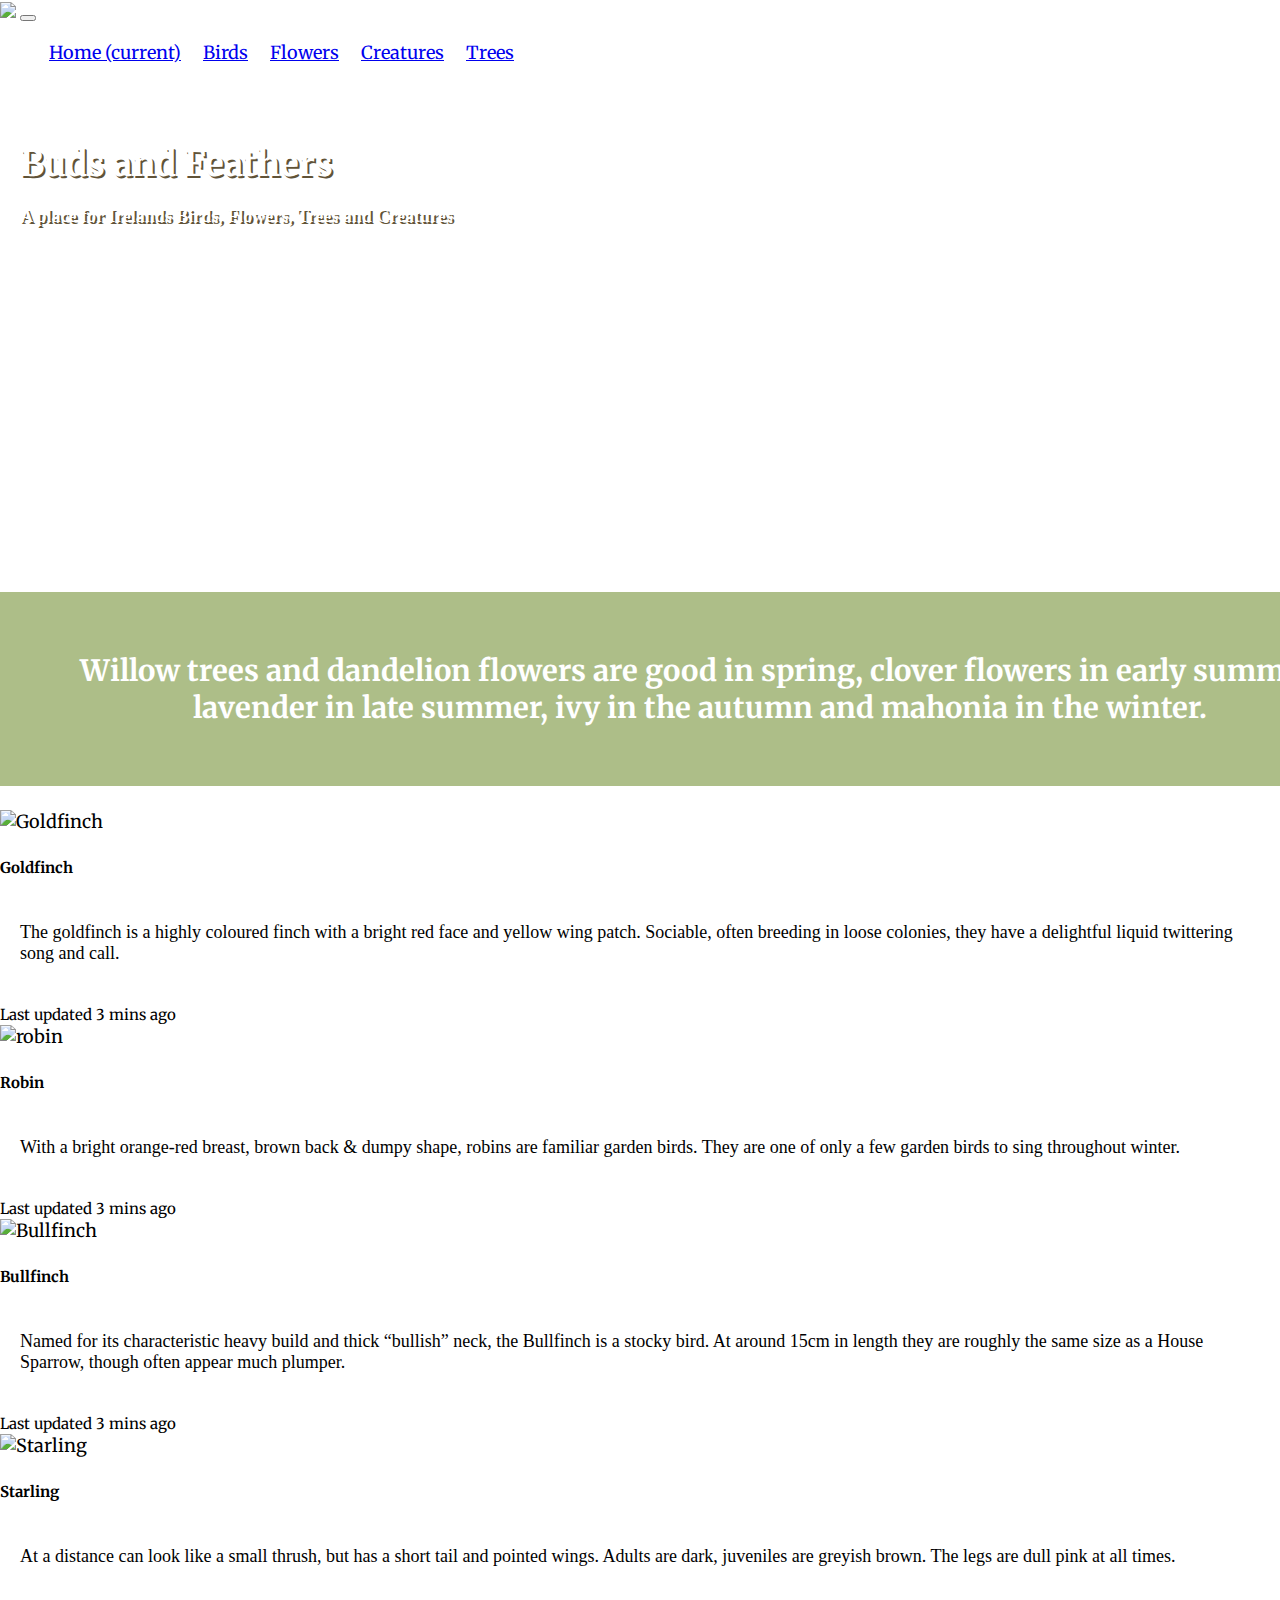
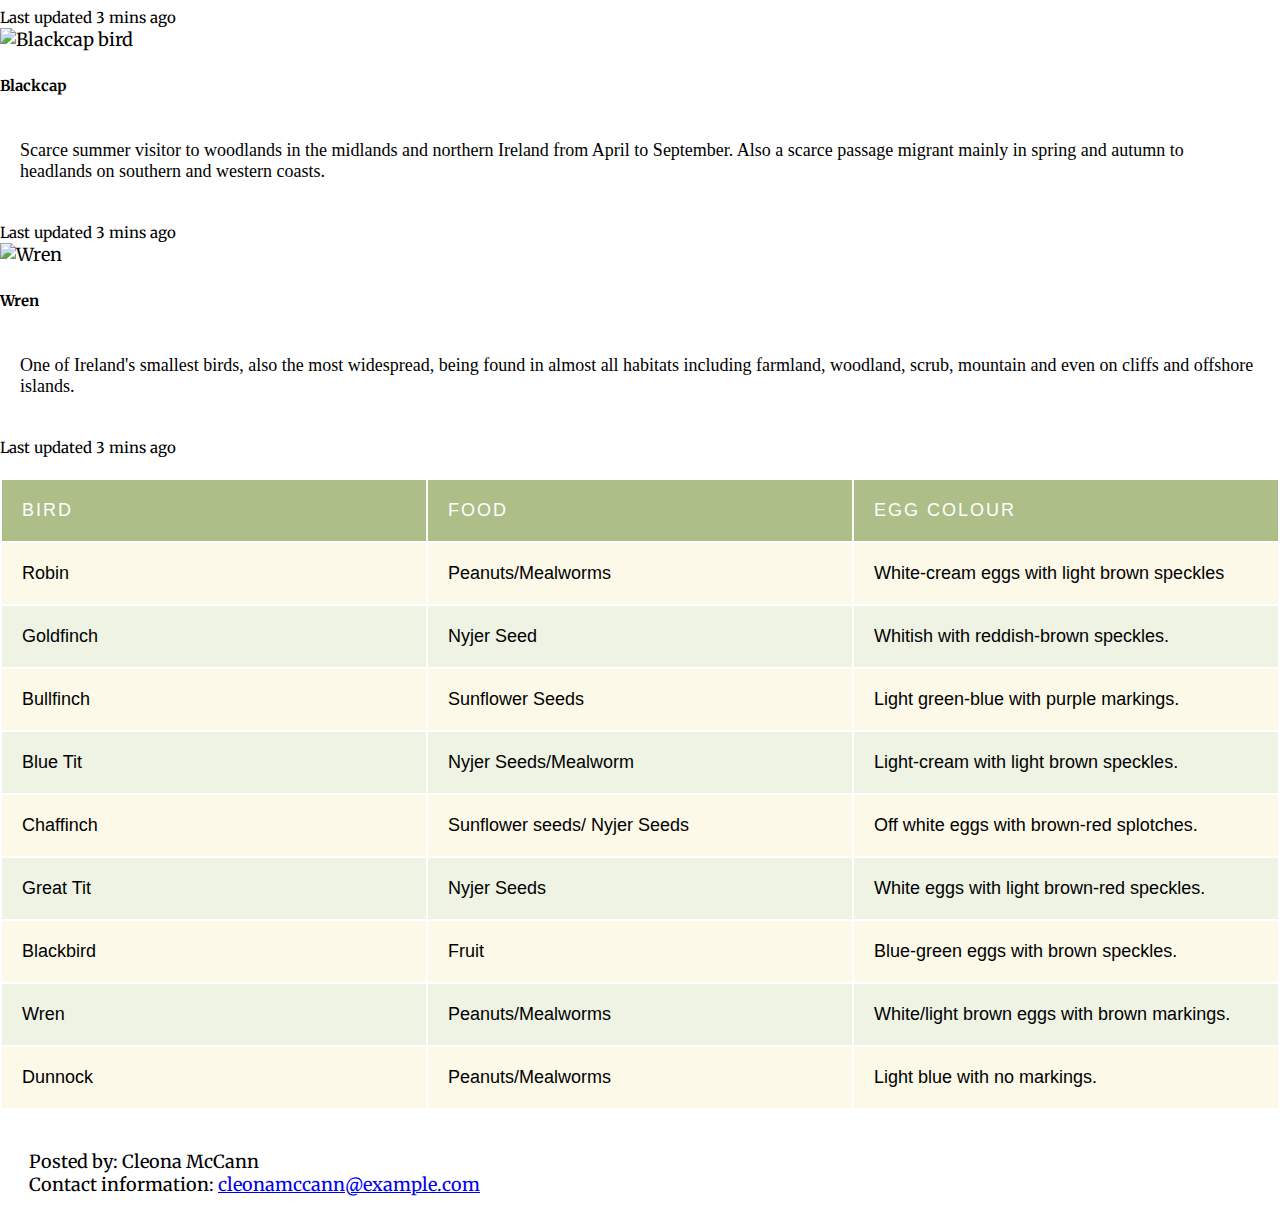
==== Flowers.html @ ee90550a "Add files via upload" ====
<!DOCTYPE html>
<html>
    <head>
        
        <!-- Required meta tags -->
    <meta charset="utf-8">
    <meta name="viewport" content="width=device-width, initial-scale=1, shrink-to-fit=no">

    <!-- Bootstrap CSS for styling and layout-->
    <link rel="stylesheet" href="https://stackpath.bootstrapcdn.com/bootstrap/4.1.3/css/bootstrap.min.css" integrity="sha384-MCw98/SFnGE8fJT3GXwEOngsV7Zt27NXFoaoApmYm81iuXoPkFOJwJ8ERdknLPMO" crossorigin="anonymous">
        <link href="style.css" type="text/css" rel="stylesheet">
        <link href='https://fonts.googleapis.com/css?family=merriweather' rel='stylesheet'>    </head>
    
<body>
    <div class="container">
        <!--container to enclose the logo and navigation altogether-->
        <div class="header">
                <nav class="navbar navbar-expand-lg navbar-light bg-light">
                    <a><img src="images/budsandflowerslogo.png" width="80%"></a>
            <button class="navbar-toggler" type="button" data-toggle="collapse" data-target="#navbarTogglerDemo02" aria-controls="navbarTogglerDemo02" aria-expanded="false" aria-label="Toggle navigation">
              <span class="navbar-toggler-icon"></span>
            </button>
           <div class="collapse navbar-collapse" id="navbarTogglerDemo02">
              <ul class="navbar-nav mr-auto mt-2 mt-lg-0">
                <li class="nav-item active">
                  <a class="nav-link" href="index.html">Home <span class="sr-only">(current)</span></a>
                </li>
                <li class="nav-item">
                  <a class="nav-link" href="birds.html">Birds</a>
                </li>
                <li class="nav-item">
                  <a class="nav-link" href="flowers.html">Flowers</a>
                </li>
                <li class="nav-item">
                    <a class="nav-link" href="creatures.html">Creatures</a>
                  </li>
                  <li class="nav-item">
                    <a class="nav-link" href="trees.html">Trees</a>
                  </li>
              </ul>
          </nav>
<div class="jumbotron jumbotron--flowers jumbotron-fluid" alt="Responsive image">
  <div class="container">
    <h1>Buds and Feathers</h1>
    <h3>A place for Irelands Birds, Flowers, Trees and Creatures</h3>
  </div>
</div>

<div class="content">
    <div class="feature">
        <div class="row">
            <div class="col-sm-12">
        <h2>Willow trees and dandelion flowers are good in spring, clover flowers in early summer, lavender in late summer, ivy in the autumn and mahonia in the winter.</h2>
    </div>
</div>
<div class="card-group">
    <div class="card">
        <img src="images/goldfinch.jpg" class="card-img-top" alt="Goldfinch">
        <div class="card-body">
            <h5 class="card-title">Goldfinch</h5>
            <p class="card-text">The goldfinch is a highly coloured finch with a bright red face and yellow wing patch. Sociable, often breeding in loose colonies, they have a delightful liquid twittering song and call. </p>
        </div>
        <div class="card-footer">
            <small class="text-muted">Last updated 3 mins ago</small>
        </div>
    </div>
    <div class="card">
        <img src="images/robin.jpg" class="card-img-top" alt="robin">
        <div class="card-body">
            <h5 class="card-title">Robin</h5>
            <p class="card-text">With a bright orange-red breast, brown back & dumpy shape, robins are familiar garden birds. They are one of only a few garden birds to sing throughout winter.</p>
        </div>
        <div class="card-footer">
            <small class="text-muted">Last updated 3 mins ago</small>
        </div>
    </div>
    <div class="card">
        <img src="images/bullfinch.jpg" class="card-img-top" alt="Bullfinch">
        <div class="card-body">
            <h5 class="card-title">Bullfinch</h5>
            <p class="card-text">Named for its characteristic heavy build and thick “bullish” neck, the Bullfinch is a stocky bird. At around 15cm in length they are roughly the same size as a House Sparrow, though often appear much plumper.</p>
        </div>
        <div class="card-footer">
            <small class="text-muted">Last updated 3 mins ago</small>
        </div>
    </div>
</div>

<div class="card-group">
    <div class="card">
        <img src="images/starling.jpg" class="card-img-top" alt="Starling">
        <div class="card-body">
            <h5 class="card-title">Starling</h5>
            <p class="card-text">At a distance can look like a small thrush, but has a short tail and pointed wings. Adults are dark, juveniles are greyish brown. The legs are dull pink at all times.  </p>
        </div>
        <div class="card-footer">
            <small class="text-muted">Last updated 3 mins ago</small>
        </div>
    </div>
    <div class="card">
        <img src="images/blackcap.jpg" class="card-img-top" alt="Blackcap bird">
        <div class="card-body">
            <h5 class="card-title">Blackcap</h5>
            <p class="card-text">Scarce summer visitor to woodlands in the midlands and northern Ireland from April to September. Also a scarce passage migrant mainly in spring and autumn to headlands on southern and western coasts.</p>
        </div>
        <div class="card-footer">
            <small class="text-muted">Last updated 3 mins ago</small>
        </div>
    </div>
    <div class="card">
        <img src="images/wren.jpg" class="card-img-top" alt="Wren">
        <div class="card-body">
            <h5 class="card-title">Wren</h5>
            <p class="card-text">One of Ireland's smallest birds, also the most widespread, being found in almost all habitats including farmland, woodland, scrub, mountain and even on cliffs and offshore islands. </p>
        </div>
        <div class="card-footer">
            <small class="text-muted">Last updated 3 mins ago</small>
        </div>
    </div>
</div>

<!--start of table-->
<table>
    <thead>
      <tr>
        <th>Bird</th>
        <th>Food</th>
        <th>Egg colour</th>
      </tr>
    </thead>
    <tbody>
      <tr>
        <th>Robin</th>
        <td>Peanuts/Mealworms</td>
        <td>White-cream eggs with light brown speckles</td>
      </tr>
      <tr>
        <th>Goldfinch</th>
        <td>Nyjer Seed</td>
        <td>Whitish with reddish-brown speckles.</td>
      </tr>
      <tr>
        <th>Bullfinch</th>
        <td>Sunflower Seeds</td>
        <td>Light green-blue with purple markings.</td>
      </tr>
      <tr>
        <th>Blue Tit</th>
        <td>Nyjer Seeds/Mealworm</td>
        <td>Light-cream with light brown speckles. </td>
      </tr>
      <tr>
        <th>Chaffinch</th>
        <td>Sunflower seeds/ Nyjer Seeds</td>
        <td>Off white eggs with brown-red splotches. </td>
      </tr>
      <tr>
        <th>Great Tit</th>
        <td>Nyjer Seeds</td>
        <td>White eggs with light brown-red speckles. </td>
      </tr>
      <tr>
        <th>Blackbird</th>
        <td>Fruit</td>
        <td>Blue-green eggs with brown speckles. </td>
      </tr>
      <tr>
        <th>Wren</th>
        <td>Peanuts/Mealworms</td>
        <td>White/light brown eggs with brown markings. </td>
      </tr>
      <tr>
        <th>Dunnock</th>
        <td>Peanuts/Mealworms</td>
        <td>Light blue with no markings.  </td>
      </tr>
      </tbody>
  </table> 
  </div>
  <!--end of table-->

  <footer>
    <div class="row text-center">
    <div class="col-sm-6">
        <li>Posted by: Cleona McCann</li></div>
        <div class="col-sm-6">
            <li>Contact information: <a href="mailto:someone@example.com">
                cleonamccann@example.com</a></li></div>
            </div>
    </footer>
---- style.css ----
body {
    display: flex;
    width: 100%;
    margin: 0 auto;
    font-family: 'merriweather', 'Montserrat';
    font-size: 18px;
    vertical-align: text-bottom;
}

@import url('https://fonts.googleapis.com/css2?family=Montserrat&display=swap');
@import url('https://fonts.googleapis.com/css2?family=Merriweather&display=swap');

header{
    margin: 80px;
    padding-left: 100px;
    float: right;
    
}

.topnav {
  overflow: hidden;
  background-color: #ffffff;
  padding: 20px;
  
  
}

.topnav a {
  color: #615338;
  padding: 14px 16px;
  text-decoration: none;
  font-size: 17px;
}

.topnav a:hover {
  background-color: #ffffff;
  color: #ADBE88;
}

.topnav a.active {
  background-color: #ffffff;
  color: #615338;
}

.topnav-right {
  float: right;
  bottom: auto;
}


body {
  --grey: #615338;
  --white: #fff;
  --light-green: #adbe88;
}

.jumbotron {
  color: var(--white);
  text-shadow: 2px 2px var(--grey);
  background-position: center;
  background-repeat: no-repeat;
  background-size: cover;
  height: 50vh;
  padding-top: 50px;
}

.jumbotron--flowers {
  background-image: url(images/wildflowers.jpg);
}

.jumbotron--trees {
  background-image: url(images/apple.jpg);
}

.jumbotron--creatures {
  background-image: url(images/beeFlower.jpg);
}

.jumbotron--home {
  background-image: url(images/goldfinch1.jpg);
}

.jumbotron--bird {
  background-image: url(images/owlFlower.jpg);
}
p {
    font-family: 'montserrat';
    font-size: 16px, black;
    margin: 40px,;
    padding: 20px;
}
.btn {
    background-color: #ADBE88;
    border: #ADBE88;
    margin: 20px;
}

h1{
    font-size: 35px;
    margin: 20px;
    margin-top: 10px;
    font-family: 'merriweather';

}


h2 {display: flex;
    width: 100%;
    font-size: 22pt;
    text-align: center;
    font-family: 'merriweather';
    color: #ffffff;
    padding: 60px; 
    background-color: #ADBE88;
    margin-top: 10px;
    
}
h3{
    font-size: 18px;
    margin: 20px;
    margin-top: 10px;
    font-family: 'montserrat';

}
.col-sm-6 {
    padding: 0px               !important;
}
.jumbotron {
    margin-bottom: 10px               !important;

}
#content {overflow: auto;
}

#nav, #featurer {
    margin: 1%;
    padding: 0%;
    text-align: center;
    color:#ADBE88}


.article {
    display: flex;
    padding: 20px;
    font-family: 'Montserrat';
    border-style: solid;
    border-width: .2px;
    border-color: #ADBE88;
    margin-top: 10px;
    margin-bottom: 10px;
}

li {
    display: inline;
    padding: 0.5em;}

/* Table */
  
table {
    height: 40%;
    left: 10%;
    margin: 20px auto;
    overflow-y: scroll;
    position: static;
    width: 100%;
  }
  
  thead th {
    background: #ADBE88;
    color: #FFF;
    font-family: 'Lato', sans-serif;
    font-size: 18px;
    font-weight: 100;
    letter-spacing: 2px;
    text-transform: uppercase;
  }
  
  tr {
    background: rgb(238, 243, 228);
    border-bottom: 1px solid #FFF;
    margin-bottom: 5px;
  }
  
  th, td {
    font-family: 'Lato', sans-serif;
    font-weight: 400;
    padding: 20px;
    text-align: left;
    width: 33.3333%;
    font-size: 18px;
  }
  tr:nth-child(odd) {
    background: #FCF9E8;
}
   /*end table*/

#nav {
    background-color: #ffffff;
    padding: 0.5em 0;
    color:#ADBE88;
    vertical-align: bottom;
    
}
#feature {
    height: 10em;
    margin-bottom: 1em;
    font-family: 'merriweather''Franklin Gothic Medium', 'Arial Narrow', Arial, sans-serif;
    font-size: 20px;
}
footer {
    display: block;
    padding: 20px;
  }
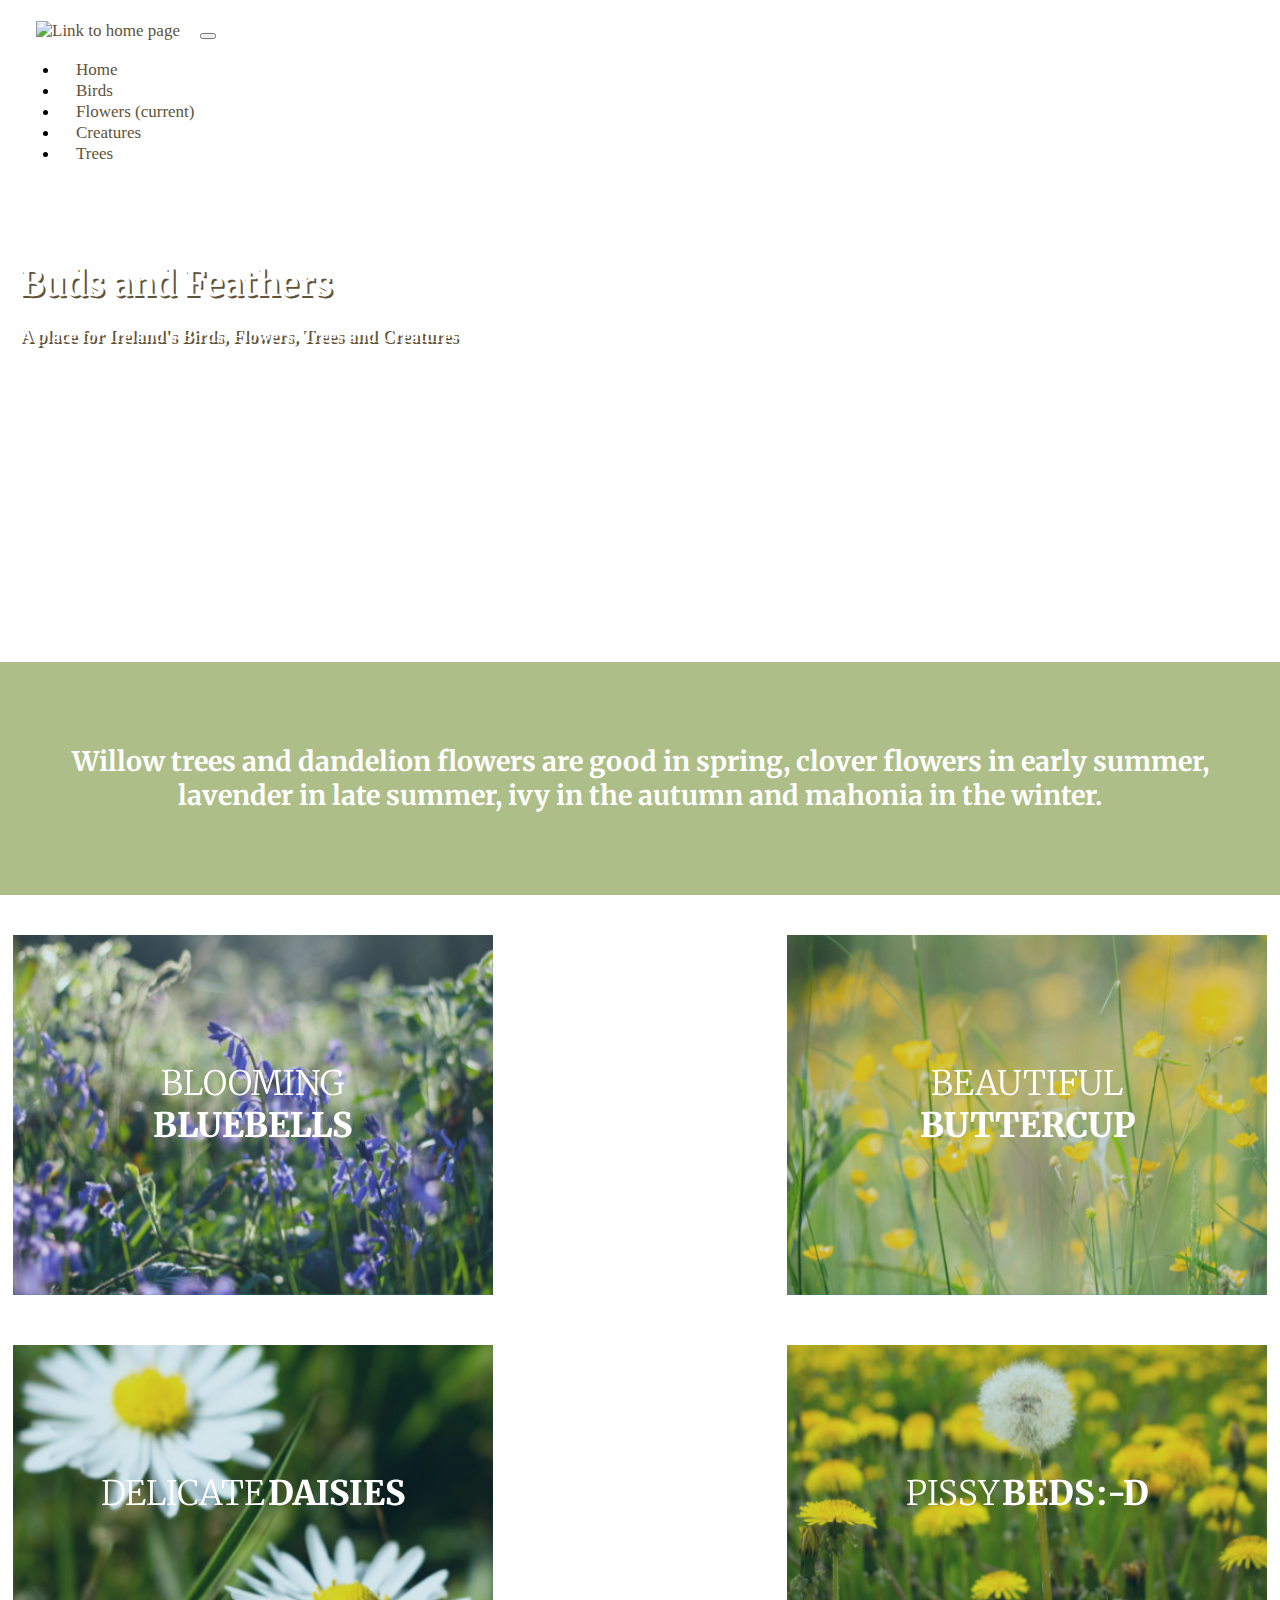
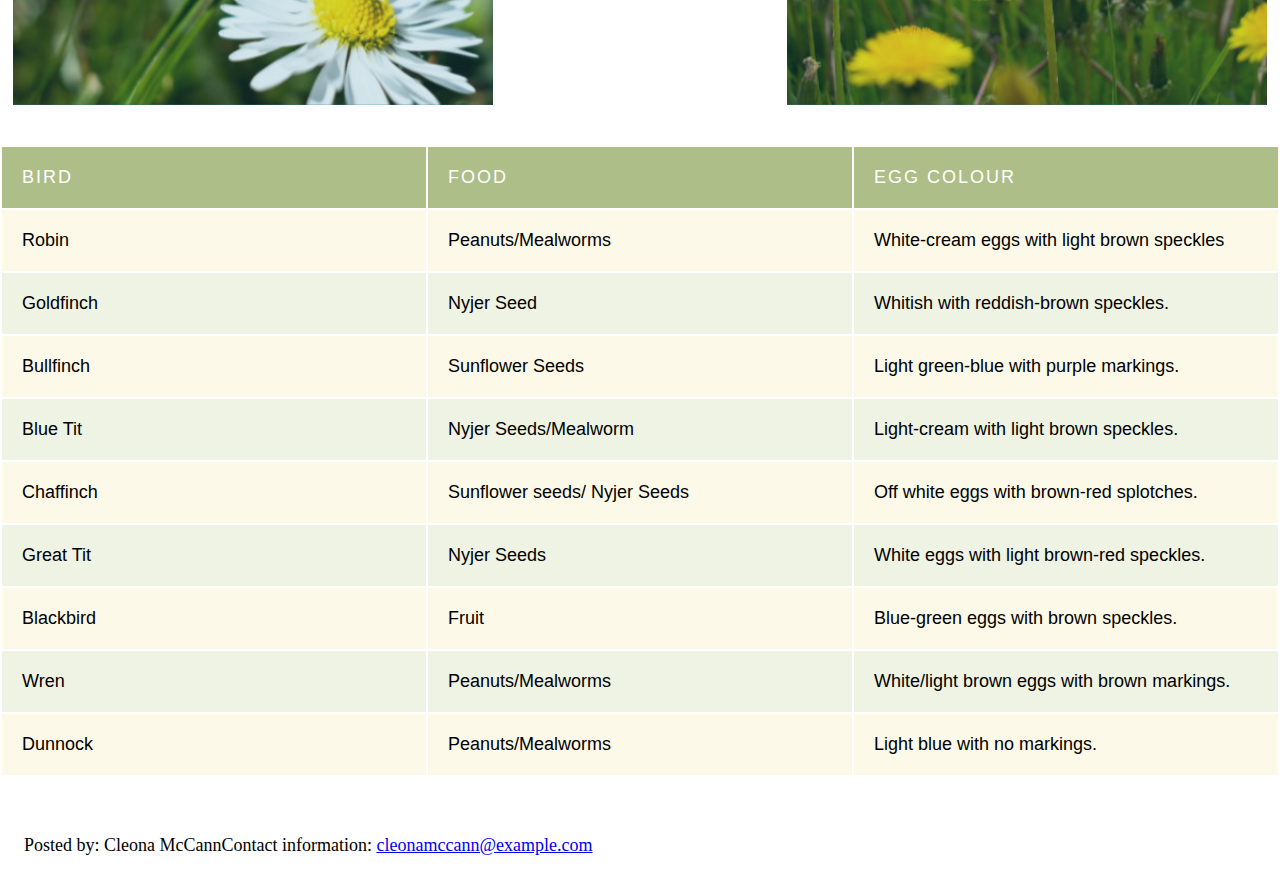
==== commit 2db53162: "Updates" ====
--- a/Flowers.html
+++ b/Flowers.html
@@ -1,201 +1,212 @@
 <!DOCTYPE html>
 <html>
-    <head>
+  <head>
+    <!-- Required meta tags -->
+    <meta charset="utf-8" />
+    <meta
+      name="viewport"
+      content="width=device-width, initial-scale=1, shrink-to-fit=no"
+    />
+
+    <!-- Bootstrap CSS for styling and layout-->
+    <link
+      rel="stylesheet"
+      href="https://stackpath.bootstrapcdn.com/bootstrap/4.1.3/css/bootstrap.min.css"
+      integrity="sha384-MCw98/SFnGE8fJT3GXwEOngsV7Zt27NXFoaoApmYm81iuXoPkFOJwJ8ERdknLPMO"
+      crossorigin="anonymous"
+    />
+    <link href="stylesheet.css" type="text/css" rel="stylesheet" />
+    <link href="hover-effect.css" type="text/css" rel="stylesheet" />
+    <link
+      href="https://fonts.googleapis.com/css?family=merriweather"
+      rel="stylesheet"
+    />
+    <script src="https://ajax.googleapis.com/ajax/libs/jquery/3.4.1/jquery.min.js"></script>
+    <script src="https://cdnjs.cloudflare.com/ajax/libs/popper.js/1.16.0/umd/popper.min.js"></script>
+    <script src="https://maxcdn.bootstrapcdn.com/bootstrap/4.4.1/js/bootstrap.min.js"></script>
+  </head>
+  <body>
+    <div class="container">
+      <!--container to enclose the logo and navigation altogether-->
+      <header>
+        <nav class="navbar navbar-expand-lg navbar-light">
+          <!-- The logo is also a link to the home page for easy navigation -->
+          <a href="/">
+            <!-- Alt tags on images should describe their function, not their content -->
+            <img
+              src="images/budsandflowerslogo.png"
+              width="80%"
+              alt="Link to home page"
+            />
+          </a>
+          <!-- This toggling butotn is only visible on mobile and uses jquery to open and close the nav -->
+          <button
+            class="navbar-toggler"
+            type="button"
+            data-toggle="collapse"
+            data-target="#navBarCollapse"
+            aria-controls="navBar"
+            aria-expanded="false"
+            aria-label="Toggle navigation"
+          >
+            <span class="navbar-toggler-icon"></span>
+          </button>
+          <div class="collapse navbar-collapse" id="navBarCollapse">
+            <ul class="navbar-nav ml-auto mt-2 mt-lg-0">
+              <li class="nav-item">
+                <a class="nav-link" href="index.html">Home</a>
+              </li>
+              <li class="nav-item">
+                <a class="nav-link" href="birds.html">Birds</a>
+              </li>
+              <li class="nav-item active">
+                <!-- Using an "active" class promotes usability by showing users which page they are currently on -->
+                <!-- Adding class sr-only will make this navigation accessibility friendly -->
+                <a class="nav-link" href="flowers.html"
+                  >Flowers <span class="sr-only">(current)</span></a
+                >
+              </li>
+              <li class="nav-item">
+                <a class="nav-link" href="creatures.html">Creatures</a>
+              </li>
+              <li class="nav-item">
+                <a class="nav-link" href="trees.html">Trees</a>
+              </li>
+            </ul>
+          </div>
+        </nav>
+      </header>
+    </div>
+
+    <!-- Semantic html elements like main/nav/footer/article are useful for screenreaders and helps structure content -->
+    <main class="container">
+      <div class="jumbotron jumbotron--flowers jumbotron-fluid">
+        <h1>Buds and Feathers</h1>
+        <h3>A place for Ireland's Birds, Flowers, Trees and Creatures</h3>
+      </div>
+
+      <div class="feature">
+        <h2>Willow trees and dandelion flowers are good in spring, clover
+        flowers in early summer, lavender in late summer, ivy in the
+        autumn and mahonia in the winter.</h2>
+      </div>
+
+
+      <row>
+        <div class="grid">
+          <figure class="hover-effect">
+            <img src="images/bluebell.jpg" alt="bluebell" />
+            <figcaption>
+              <h2>Blooming <span>Bluebells</span></h2>
+              <p>One of the most beautiful sights of our woodlands is to be seen from April each year when our beloved
+                Bluebells spread a hazy, blue carpet under the trees and over grassy banks. </p>
+            </figcaption>
+          </figure>
+          <figure class="hover-effect">
+            <img src="images/buttercup.jpg" alt="buttercup" />
+            <figcaption>
+              <h2>Beautiful <span>Buttercup</span></h2>
+              <p>Easily overlooked, this little yellow-green annual wildflower is found growing in marshes, ditches and
+                stagnant water.</p>
+            </figcaption>
+          </figure>
+        </div>
+      </row>
+      <row>
+        <div class="grid">
+          <figure class="hover-effect">
+            <img src="images/daisy.jpg" alt="daisy" />
+            <figcaption>
+              <h2>Delicate <span>Daisies</span></h2>
+              <p>One of the most beautiful sights of our woodlands is to be seen from April each year when our beloved
+                Bluebells spread a hazy, blue carpet under the trees and over grassy banks. </p>
+            </figcaption>
+          </figure>
+          <figure class="hover-effect">
+            <img src="images/dandelion.jpg" alt="dandelion" />
+            <figcaption>
+              <h2>Pissy <span>Beds :-D</span></h2>
+              <p>Aka Dandelion, Every child knows these bright yellow perennials of the roadsides and grassy, waste places,
+                with their wonderful heads of flowers borne, from March to October, on hollow stems full of sticky white sap.
+              </p>
+            </figcaption>
+          </figure>
+        </div>
+      </row>
+
+        <!--start of table-->
+        <table>
+          <thead>
+            <tr>
+              <th>Bird</th>
+              <th>Food</th>
+              <th>Egg colour</th>
+            </tr>
+          </thead>
+          <tbody>
+            <tr>
+              <th>Robin</th>
+              <td>Peanuts/Mealworms</td>
+              <td>White-cream eggs with light brown speckles</td>
+            </tr>
+            <tr>
+              <th>Goldfinch</th>
+              <td>Nyjer Seed</td>
+              <td>Whitish with reddish-brown speckles.</td>
+            </tr>
+            <tr>
+              <th>Bullfinch</th>
+              <td>Sunflower Seeds</td>
+              <td>Light green-blue with purple markings.</td>
+            </tr>
+            <tr>
+              <th>Blue Tit</th>
+              <td>Nyjer Seeds/Mealworm</td>
+              <td>Light-cream with light brown speckles.</td>
+            </tr>
+            <tr>
+              <th>Chaffinch</th>
+              <td>Sunflower seeds/ Nyjer Seeds</td>
+              <td>Off white eggs with brown-red splotches.</td>
+            </tr>
+            <tr>
+              <th>Great Tit</th>
+              <td>Nyjer Seeds</td>
+              <td>White eggs with light brown-red speckles.</td>
+            </tr>
+            <tr>
+              <th>Blackbird</th>
+              <td>Fruit</td>
+              <td>Blue-green eggs with brown speckles.</td>
+            </tr>
+            <tr>
+              <th>Wren</th>
+              <td>Peanuts/Mealworms</td>
+              <td>White/light brown eggs with brown markings.</td>
+            </tr>
+            <tr>
+              <th>Dunnock</th>
+              <td>Peanuts/Mealworms</td>
+              <td>Light blue with no markings.</td>
+            </tr>
+          </tbody>
+        </table>
+      </div>
+      <!--end of table-->
+  </main>
         
-        <!-- Required meta tags -->
-    <meta charset="utf-8">
-    <meta name="viewport" content="width=device-width, initial-scale=1, shrink-to-fit=no">
-
-    <!-- Bootstrap CSS for styling and layout-->
-    <link rel="stylesheet" href="https://stackpath.bootstrapcdn.com/bootstrap/4.1.3/css/bootstrap.min.css" integrity="sha384-MCw98/SFnGE8fJT3GXwEOngsV7Zt27NXFoaoApmYm81iuXoPkFOJwJ8ERdknLPMO" crossorigin="anonymous">
-        <link href="style.css" type="text/css" rel="stylesheet">
-        <link href='https://fonts.googleapis.com/css?family=merriweather' rel='stylesheet'>    </head>
-    
-<body>
-    <div class="container">
-        <!--container to enclose the logo and navigation altogether-->
-        <div class="header">
-                <nav class="navbar navbar-expand-lg navbar-light bg-light">
-                    <a><img src="images/budsandflowerslogo.png" width="80%"></a>
-            <button class="navbar-toggler" type="button" data-toggle="collapse" data-target="#navbarTogglerDemo02" aria-controls="navbarTogglerDemo02" aria-expanded="false" aria-label="Toggle navigation">
-              <span class="navbar-toggler-icon"></span>
-            </button>
-           <div class="collapse navbar-collapse" id="navbarTogglerDemo02">
-              <ul class="navbar-nav mr-auto mt-2 mt-lg-0">
-                <li class="nav-item active">
-                  <a class="nav-link" href="index.html">Home <span class="sr-only">(current)</span></a>
-                </li>
-                <li class="nav-item">
-                  <a class="nav-link" href="birds.html">Birds</a>
-                </li>
-                <li class="nav-item">
-                  <a class="nav-link" href="flowers.html">Flowers</a>
-                </li>
-                <li class="nav-item">
-                    <a class="nav-link" href="creatures.html">Creatures</a>
-                  </li>
-                  <li class="nav-item">
-                    <a class="nav-link" href="trees.html">Trees</a>
-                  </li>
-              </ul>
-          </nav>
-<div class="jumbotron jumbotron--flowers jumbotron-fluid" alt="Responsive image">
-  <div class="container">
-    <h1>Buds and Feathers</h1>
-    <h3>A place for Irelands Birds, Flowers, Trees and Creatures</h3>
-  </div>
-</div>
-
-<div class="content">
-    <div class="feature">
-        <div class="row">
-            <div class="col-sm-12">
-        <h2>Willow trees and dandelion flowers are good in spring, clover flowers in early summer, lavender in late summer, ivy in the autumn and mahonia in the winter.</h2>
-    </div>
-</div>
-<div class="card-group">
-    <div class="card">
-        <img src="images/goldfinch.jpg" class="card-img-top" alt="Goldfinch">
-        <div class="card-body">
-            <h5 class="card-title">Goldfinch</h5>
-            <p class="card-text">The goldfinch is a highly coloured finch with a bright red face and yellow wing patch. Sociable, often breeding in loose colonies, they have a delightful liquid twittering song and call. </p>
-        </div>
-        <div class="card-footer">
-            <small class="text-muted">Last updated 3 mins ago</small>
-        </div>
-    </div>
-    <div class="card">
-        <img src="images/robin.jpg" class="card-img-top" alt="robin">
-        <div class="card-body">
-            <h5 class="card-title">Robin</h5>
-            <p class="card-text">With a bright orange-red breast, brown back & dumpy shape, robins are familiar garden birds. They are one of only a few garden birds to sing throughout winter.</p>
-        </div>
-        <div class="card-footer">
-            <small class="text-muted">Last updated 3 mins ago</small>
-        </div>
-    </div>
-    <div class="card">
-        <img src="images/bullfinch.jpg" class="card-img-top" alt="Bullfinch">
-        <div class="card-body">
-            <h5 class="card-title">Bullfinch</h5>
-            <p class="card-text">Named for its characteristic heavy build and thick “bullish” neck, the Bullfinch is a stocky bird. At around 15cm in length they are roughly the same size as a House Sparrow, though often appear much plumper.</p>
-        </div>
-        <div class="card-footer">
-            <small class="text-muted">Last updated 3 mins ago</small>
-        </div>
-    </div>
-</div>
-
-<div class="card-group">
-    <div class="card">
-        <img src="images/starling.jpg" class="card-img-top" alt="Starling">
-        <div class="card-body">
-            <h5 class="card-title">Starling</h5>
-            <p class="card-text">At a distance can look like a small thrush, but has a short tail and pointed wings. Adults are dark, juveniles are greyish brown. The legs are dull pink at all times.  </p>
-        </div>
-        <div class="card-footer">
-            <small class="text-muted">Last updated 3 mins ago</small>
-        </div>
-    </div>
-    <div class="card">
-        <img src="images/blackcap.jpg" class="card-img-top" alt="Blackcap bird">
-        <div class="card-body">
-            <h5 class="card-title">Blackcap</h5>
-            <p class="card-text">Scarce summer visitor to woodlands in the midlands and northern Ireland from April to September. Also a scarce passage migrant mainly in spring and autumn to headlands on southern and western coasts.</p>
-        </div>
-        <div class="card-footer">
-            <small class="text-muted">Last updated 3 mins ago</small>
-        </div>
-    </div>
-    <div class="card">
-        <img src="images/wren.jpg" class="card-img-top" alt="Wren">
-        <div class="card-body">
-            <h5 class="card-title">Wren</h5>
-            <p class="card-text">One of Ireland's smallest birds, also the most widespread, being found in almost all habitats including farmland, woodland, scrub, mountain and even on cliffs and offshore islands. </p>
-        </div>
-        <div class="card-footer">
-            <small class="text-muted">Last updated 3 mins ago</small>
-        </div>
-    </div>
-</div>
-
-<!--start of table-->
-<table>
-    <thead>
-      <tr>
-        <th>Bird</th>
-        <th>Food</th>
-        <th>Egg colour</th>
-      </tr>
-    </thead>
-    <tbody>
-      <tr>
-        <th>Robin</th>
-        <td>Peanuts/Mealworms</td>
-        <td>White-cream eggs with light brown speckles</td>
-      </tr>
-      <tr>
-        <th>Goldfinch</th>
-        <td>Nyjer Seed</td>
-        <td>Whitish with reddish-brown speckles.</td>
-      </tr>
-      <tr>
-        <th>Bullfinch</th>
-        <td>Sunflower Seeds</td>
-        <td>Light green-blue with purple markings.</td>
-      </tr>
-      <tr>
-        <th>Blue Tit</th>
-        <td>Nyjer Seeds/Mealworm</td>
-        <td>Light-cream with light brown speckles. </td>
-      </tr>
-      <tr>
-        <th>Chaffinch</th>
-        <td>Sunflower seeds/ Nyjer Seeds</td>
-        <td>Off white eggs with brown-red splotches. </td>
-      </tr>
-      <tr>
-        <th>Great Tit</th>
-        <td>Nyjer Seeds</td>
-        <td>White eggs with light brown-red speckles. </td>
-      </tr>
-      <tr>
-        <th>Blackbird</th>
-        <td>Fruit</td>
-        <td>Blue-green eggs with brown speckles. </td>
-      </tr>
-      <tr>
-        <th>Wren</th>
-        <td>Peanuts/Mealworms</td>
-        <td>White/light brown eggs with brown markings. </td>
-      </tr>
-      <tr>
-        <th>Dunnock</th>
-        <td>Peanuts/Mealworms</td>
-        <td>Light blue with no markings.  </td>
-      </tr>
-      </tbody>
-  </table> 
-  </div>
-  <!--end of table-->
-
   <footer>
     <div class="row text-center">
-    <div class="col-sm-6">
-        <li>Posted by: Cleona McCann</li></div>
-        <div class="col-sm-6">
-            <li>Contact information: <a href="mailto:someone@example.com">
-                cleonamccann@example.com</a></li></div>
-            </div>
-    </footer>
-
-
-
-
-
-
-
-
-
-
-    +      <div class="col-sm-6">
+        <p>Posted by: Cleona McCann</p>
+      </div>
+      <div class="col-sm-6">
+        <p>
+          Contact information:
+          <a href="mailto:someone@example.com"> cleonamccann@example.com</a>
+        </p>
+      </div>
+    </div>
+  </footer>
+  </body>
+</html>
--- a/stylesheet.css
+++ b/stylesheet.css
@@ -0,0 +1,241 @@
+* {
+  /* This ensures that a border is included when distributing pixels within the box model */
+  box-sizing: border-box;
+}
+
+/* Fonts should be imported at the top of the file so they can be used within the CSS */
+@import url("https://fonts.googleapis.com/css2?family=Montserrat&display=swap");
+@import url("https://fonts.googleapis.com/css2?family=Merriweather&display=swap");
+
+body {
+  /* Applying these styles to the body means the content will always fill the viewport*/
+  display: flex;
+  flex-direction: column;
+  height: 100%;
+
+  margin: 0 auto;
+  font-family: "Montserrat";
+  font-size: 18px;
+  vertical-align: text-bottom;
+  /* Using css variables makes it easy to track colours, and fast to change all in one go */
+  --grey: #615338;
+  --white: #fff;
+  --light-green: #adbe88;
+}
+
+/* FONT STYLES */
+
+/* Defining font styles early in the stylesheet means they don't need to be repeated on each class */
+h1,
+h2 {
+  font-family: "merriweather";
+}
+
+h1,
+h3 {
+  margin: 20px;
+  margin-top: 10px;
+}
+
+h1 {
+  font-size: 35px;
+}
+
+h3 {
+  font-size: 18px;
+}
+
+h3,
+h4,
+p,
+a {
+  font-family: "montserrat";
+}
+
+/* NAVIGATION STYLES */
+
+.navbar-collapse ul {
+  align-items: center;
+}
+
+.navbar a {
+  color: var(--grey);
+  padding: 14px 16px;
+  text-decoration: none;
+  font-size: 17px;
+}
+
+.navbar a.active {
+  background-color: var(--white);
+  color: var(--grey);
+}
+
+/* JUMBOTRON STYLES */
+
+.jumbotron {
+  color: var(--white);
+  text-shadow: 2px 2px var(--grey);
+  background-position: center;
+  background-repeat: no-repeat;
+  background-size: cover;
+  height: 50vh;
+  padding-top: 50px;
+}
+
+.jumbotron--flowers {
+  background-image: url(images/wildflowers.jpg);
+}
+
+.jumbotron--trees {
+  background-image: url(images/apple.jpg);
+}
+
+.jumbotron--creatures {
+  background-image: url(images/beeFlower.jpg);
+}
+
+.jumbotron--home {
+  background-image: url(images/goldfinch1.jpg);
+}
+
+.jumbotron--bird {
+  background-image: url(images/owlFlower.jpg);
+}
+
+/* TABLE STYLES */
+
+table {
+  height: 40%;
+  left: 10%;
+  margin: 20px auto;
+  overflow-y: scroll;
+  position: static;
+  width: 100%;
+}
+
+thead th {
+  background: var(--light-green);
+  color: #fff;
+  font-family: "Lato", sans-serif;
+  font-size: 18px;
+  font-weight: 100;
+  letter-spacing: 2px;
+  text-transform: uppercase;
+}
+
+tr {
+  background: rgb(238, 243, 228);
+  border-bottom: 1px solid #fff;
+  margin-bottom: 5px;
+}
+
+th,
+td {
+  font-family: "Lato", sans-serif;
+  font-weight: 400;
+  padding: 20px;
+  text-align: left;
+  width: 33.3333%;
+  font-size: 18px;
+}
+tr:nth-child(odd) {
+  background: #fcf9e8;
+}
+
+/* LAYOUT STYLES */
+
+.feature {
+  display: flex;
+  width: 100%;
+  text-align: center;
+  color: var(--white);
+  padding: 60px;
+  background-color: var(--light-green);
+}
+
+.article {
+  display: flex;
+  padding: 20px;
+  font-family: "Montserrat";
+  border-style: solid;
+  border-width: 0.2px;
+  border-color: var(--light-green);
+  margin-top: 10px;
+  margin-bottom: 10px;
+}
+
+.article p {
+  margin: 40px;
+  padding: 20px;
+}
+
+.row {
+  display: -ms-flexbox; /* IE10 */
+  display: flex;
+  -ms-flex-wrap: wrap; /* IE10 */
+  flex-wrap: wrap;
+  padding: 0 4px;
+  background-color: var(--white);
+}
+
+footer {
+  display: block;
+  padding: 20px;
+}
+
+/* Create four equal columns that sits next to each other */
+.column {
+  -ms-flex: 25%; /* IE10 */
+  flex: 25%;
+  max-width: 25%;
+  padding: 0 4px;
+}
+
+.column img {
+  margin-top: 8px;
+  vertical-align: right;
+  width: 100%;
+}
+
+/* Responsive layout - makes a two column-layout instead of four columns */
+@media screen and (max-width: 800px) {
+  .column {
+    -ms-flex: 50%;
+    flex: 50%;
+    max-width: 50%;
+  }
+}
+
+/* Responsive layout - makes the two columns stack on top of each other instead of next to each other */
+@media screen and (max-width: 600px) {
+  .column {
+    -ms-flex: 100%;
+    flex: 100%;
+    max-width: 100%;
+  }
+}
+
+/* BOOTSTRAP OVERRIDES - these customise the styles included from bootstrap framework */
+/* That is why the !important is required */
+
+.col-sm-6 {
+  padding: 0px !important;
+}
+
+.jumbotron {
+  margin-bottom: 10px !important;
+}
+
+.btn {
+  background-color: var(--light-green);
+  border: var(--light-green);
+  margin: 20px;
+}
+
+nav a:hover {
+  color: var(--light-green) !important;
+}
+
+nav {
+  padding: 20px !important;
+}
--- a/hover-effect.css
+++ b/hover-effect.css
@@ -0,0 +1,196 @@
+*,
+*:after,
+*:before {
+  -webkit-box-sizing: border-box;
+  box-sizing: border-box;
+}
+
+.grid {
+  display: flex;
+  margin: 30px 0;
+  justify-content: space-between;
+}
+
+/* Common style */
+.grid figure {
+  position: relative;
+  float: left;
+  overflow: hidden;
+  margin: 10px 1%;
+  min-width: 320px;
+  max-width: 480px;
+  max-height: 360px;
+  width: 48%;
+  background: #3085a3;
+  text-align: center;
+  cursor: pointer;
+}
+
+.grid figure img {
+  position: relative;
+  display: block;
+  min-height: 100%;
+  max-width: 100%;
+  opacity: 0.8;
+}
+
+.grid figure figcaption {
+  padding: 2em;
+  color: #fff;
+  text-transform: uppercase;
+  font-size: 1.25em;
+  -webkit-backface-visibility: hidden;
+  backface-visibility: hidden;
+}
+
+.grid figure figcaption::before,
+.grid figure figcaption::after {
+  pointer-events: none;
+}
+
+.grid figure figcaption,
+.grid figure figcaption > a {
+  position: absolute;
+  top: 0;
+  left: 0;
+  width: 100%;
+  height: 100%;
+}
+
+/* Anchor will cover the whole item by default */
+/* For some effects it will show as a button */
+.grid figure figcaption > a {
+  z-index: 1000;
+  text-indent: 200%;
+  white-space: nowrap;
+  font-size: 0;
+  opacity: 0;
+}
+
+.grid figure h2 {
+  word-spacing: -0.15em;
+  font-weight: 300;
+}
+
+.grid figure h2 span {
+  font-weight: 800;
+}
+
+.grid figure h2,
+.grid figure p {
+  margin: 0;
+}
+
+.grid figure p {
+  letter-spacing: 1px;
+  font-size: 68.5%;
+}
+
+figure.hover-effect img {
+  height: 390px;
+}
+
+figure.hover-effect figcaption {
+  padding: 3em;
+}
+
+figure.hover-effect figcaption::before,
+figure.hover-effect figcaption::after {
+  position: absolute;
+  content: "";
+  opacity: 0;
+}
+
+figure.hover-effect figcaption::before {
+  top: 50px;
+  right: 30px;
+  bottom: 50px;
+  left: 30px;
+  border-top: 1px solid #fff;
+  border-bottom: 1px solid #fff;
+  -webkit-transform: scale(0, 1);
+  transform: scale(0, 1);
+  -webkit-transform-origin: 0 0;
+  transform-origin: 0 0;
+}
+
+figure.hover-effect figcaption::after {
+  top: 30px;
+  right: 50px;
+  bottom: 30px;
+  left: 50px;
+  border-right: 1px solid #fff;
+  border-left: 1px solid #fff;
+  -webkit-transform: scale(1, 0);
+  transform: scale(1, 0);
+  -webkit-transform-origin: 100% 0;
+  transform-origin: 100% 0;
+}
+
+figure.hover-effect h2 {
+  padding-top: 26%;
+  -webkit-transition: -webkit-transform 0.35s;
+  transition: transform 0.35s;
+}
+
+figure.hover-effect p {
+  padding: 0.5em 2em;
+  text-transform: none;
+  opacity: 0;
+  -webkit-transform: translate3d(0, -10px, 0);
+  transform: translate3d(0, -10px, 0);
+}
+
+figure.hover-effect img,
+figure.hover-effect h2 {
+  -webkit-transform: translate3d(0, -30px, 0);
+  transform: translate3d(0, -30px, 0);
+}
+
+figure.hover-effect img,
+figure.hover-effect figcaption::before,
+figure.hover-effect figcaption::after,
+figure.hover-effect p {
+  -webkit-transition: opacity 0.35s, -webkit-transform 0.35s;
+  transition: opacity 0.35s, transform 0.35s;
+}
+
+figure.hover-effect:hover img {
+  opacity: 0.7;
+  -webkit-transform: translate3d(0, 0, 0);
+  transform: translate3d(0, 0, 0);
+}
+
+figure.hover-effect:hover figcaption::before,
+figure.hover-effect:hover figcaption::after {
+  opacity: 1;
+  -webkit-transform: scale(1);
+  transform: scale(1);
+}
+
+figure.hover-effect:hover h2,
+figure.hover-effect:hover p {
+  opacity: 1;
+  -webkit-transform: translate3d(0, 0, 0);
+  transform: translate3d(0, 0, 0);
+}
+
+figure.hover-effect:hover figcaption::after,
+figure.hover-effect:hover h2,
+figure.hover-effect:hover p,
+figure.hover-effect:hover img {
+  -webkit-transition-delay: 0.15s;
+  transition-delay: 0.15s;
+}
+
+@media screen and (max-width: 900px) {
+  .grid {
+    flex-direction: column;
+    justify-content: center;
+    align-items: center;
+  }
+
+  .grid figure {
+    width: 100%;
+  }
+}
